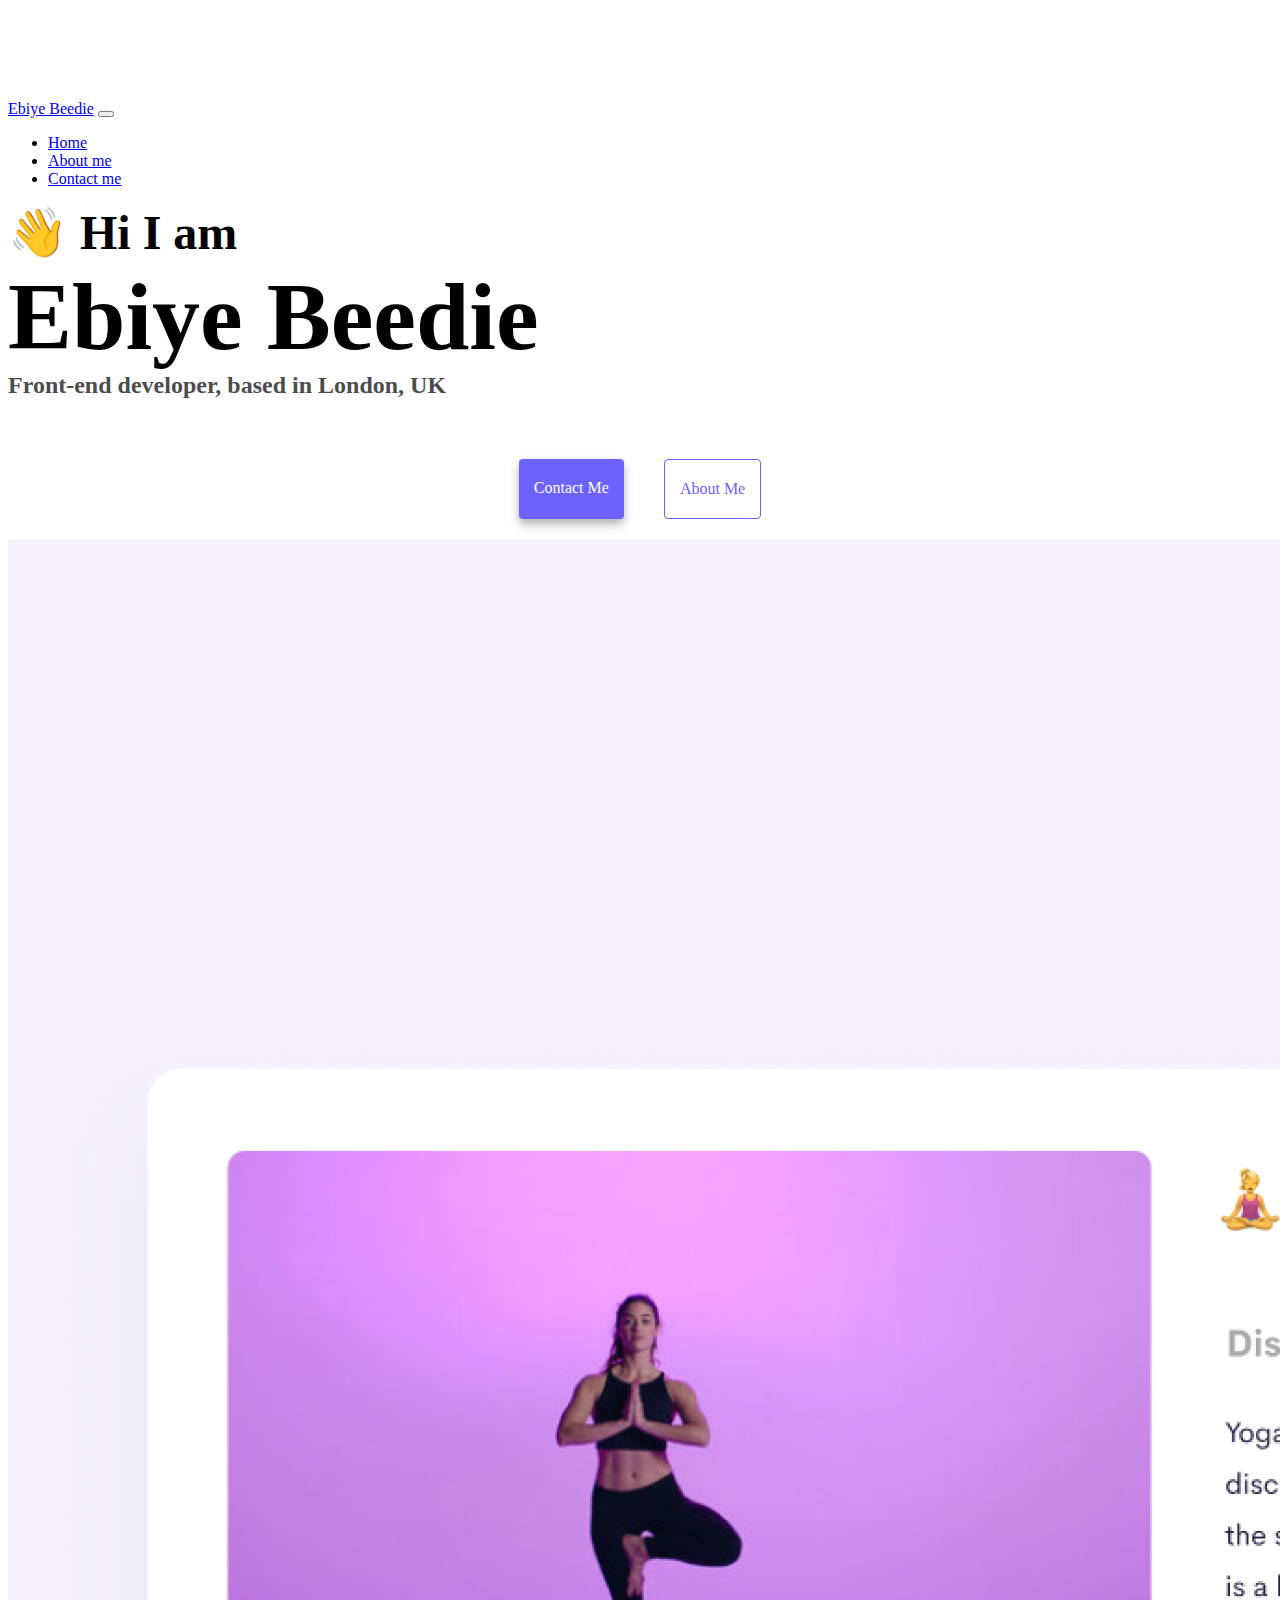
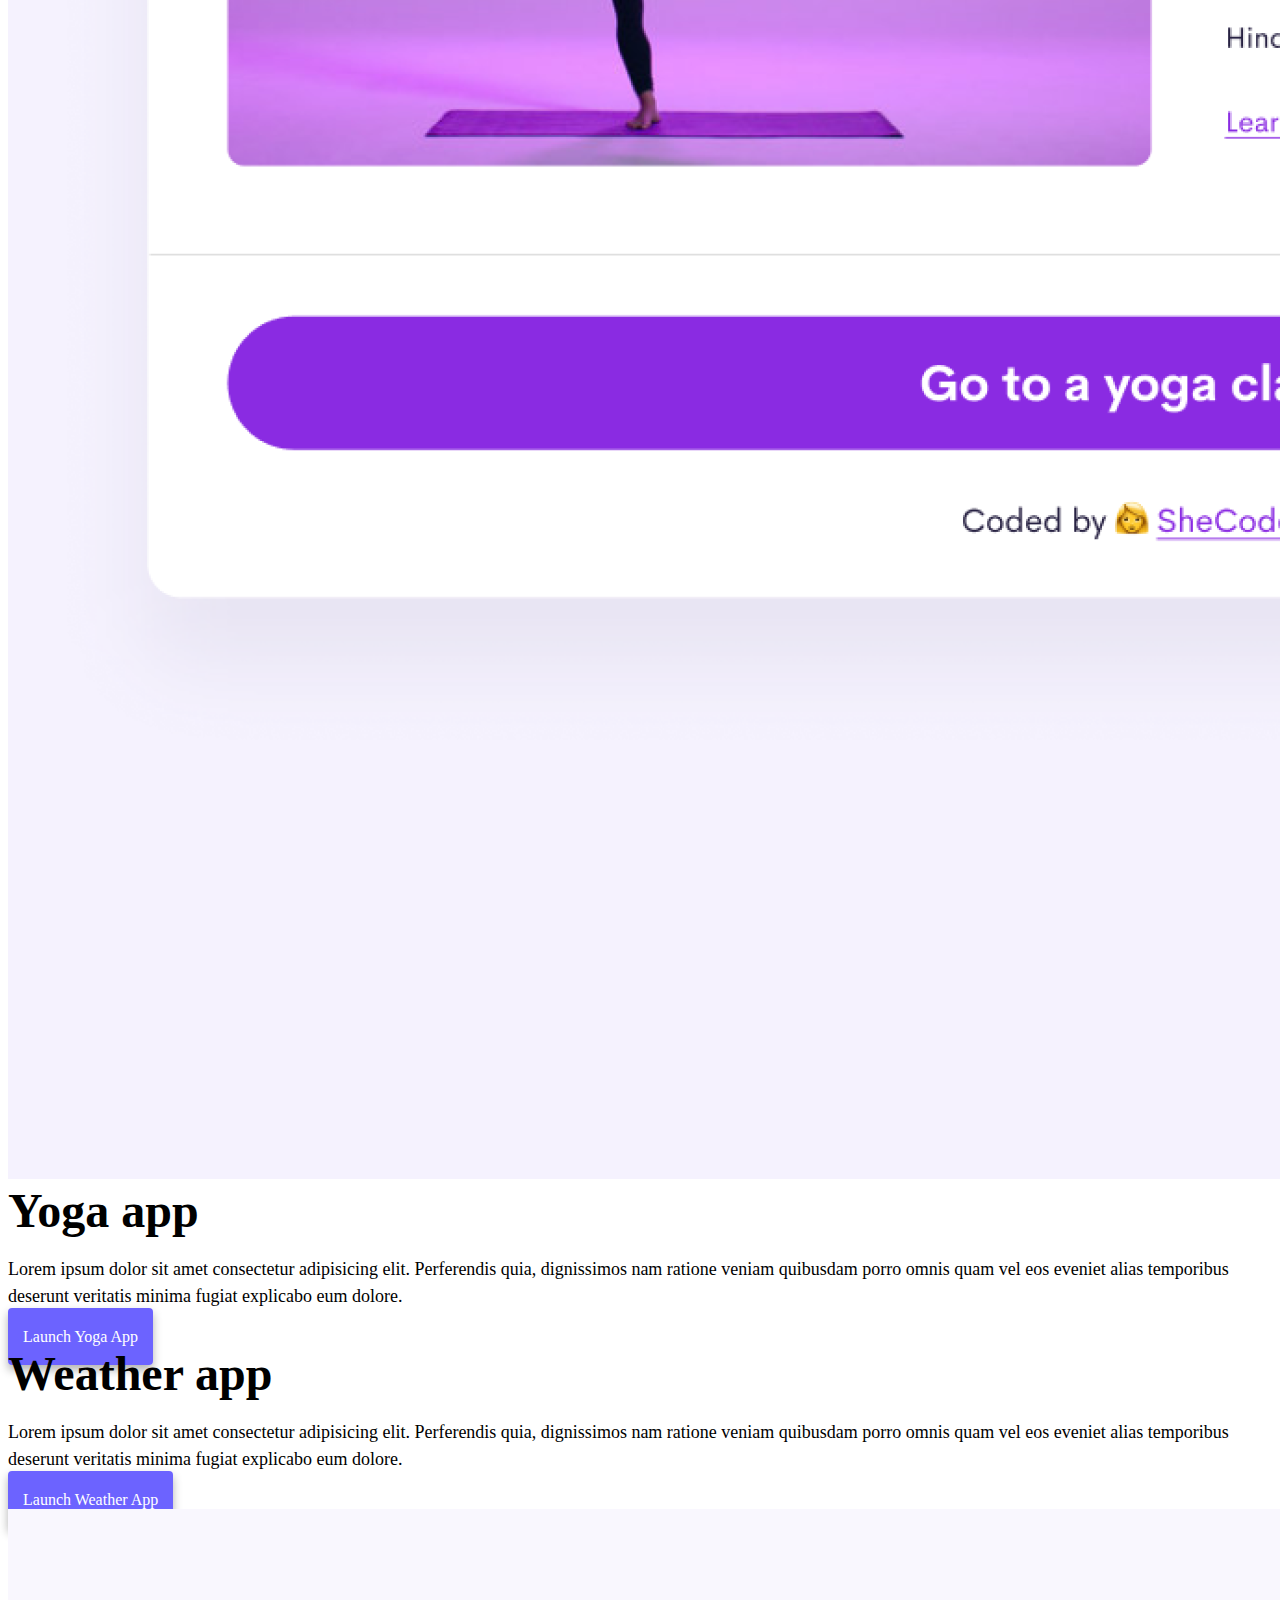
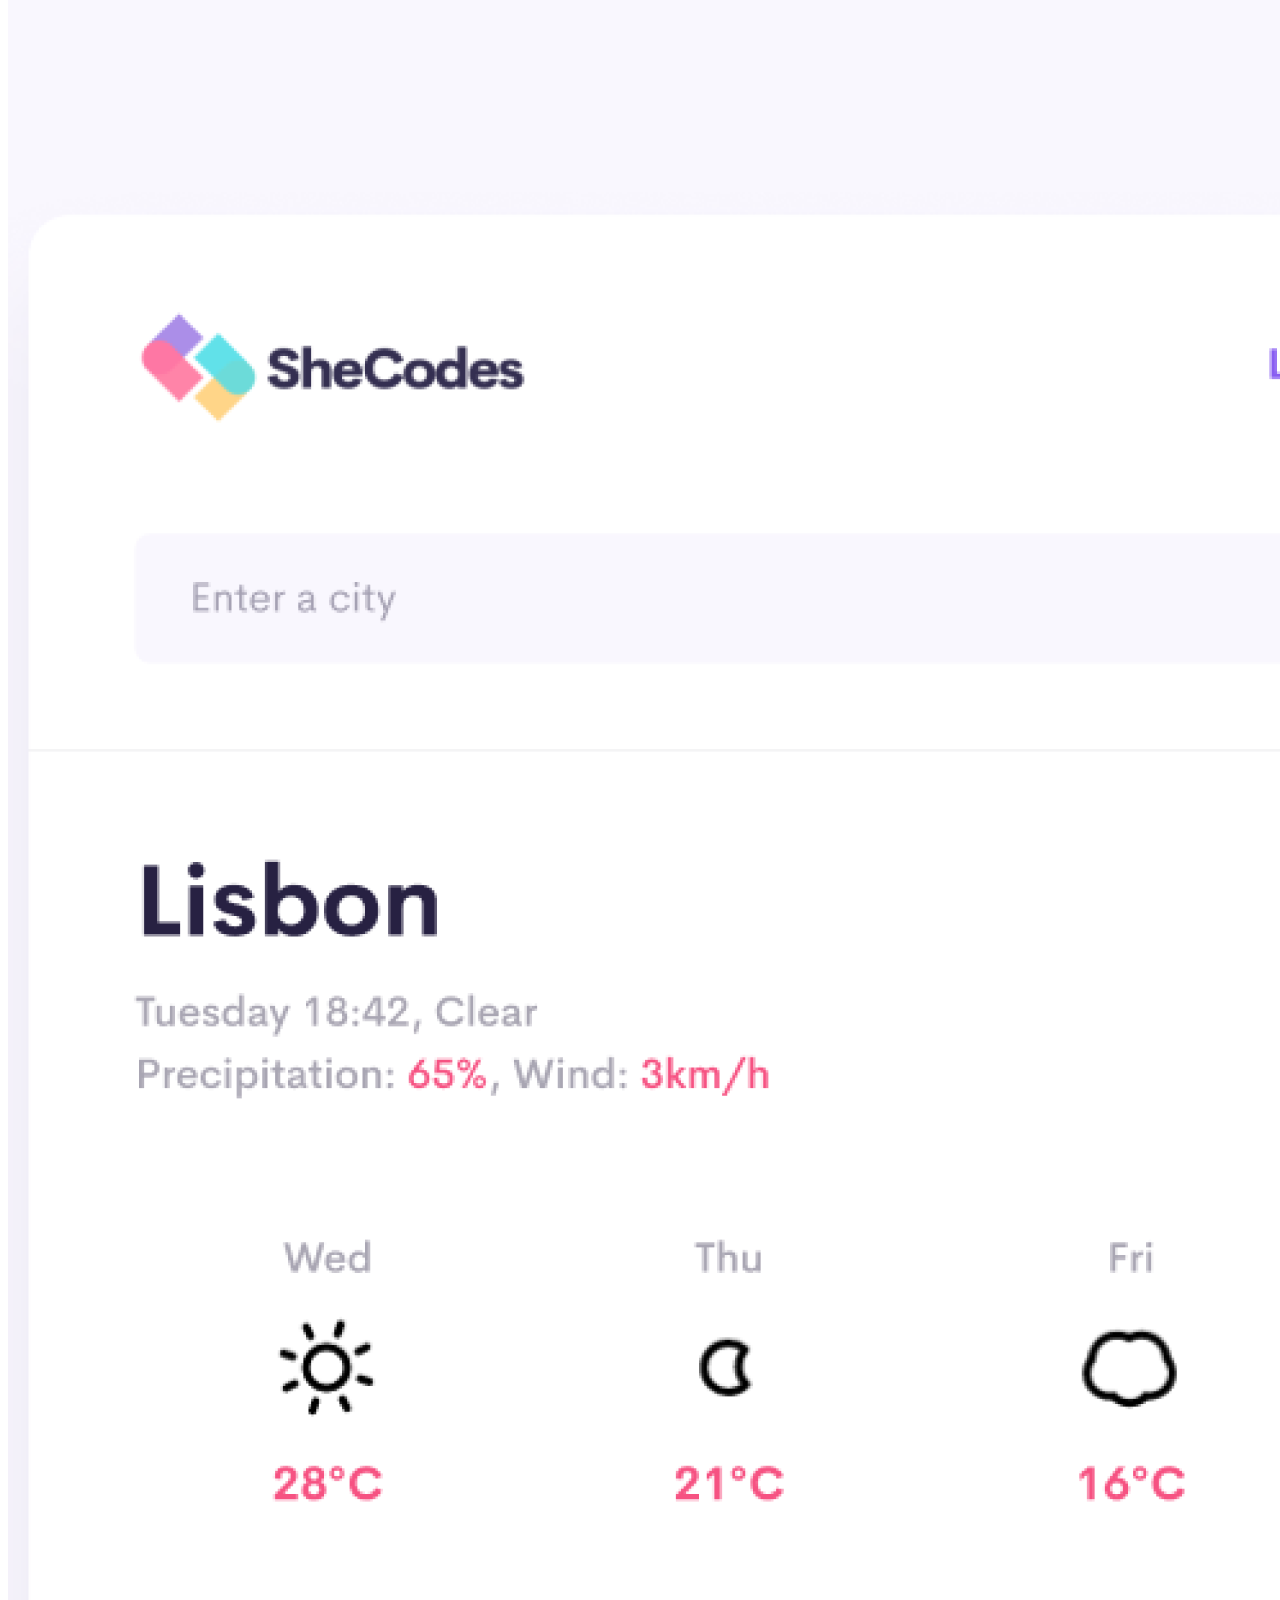
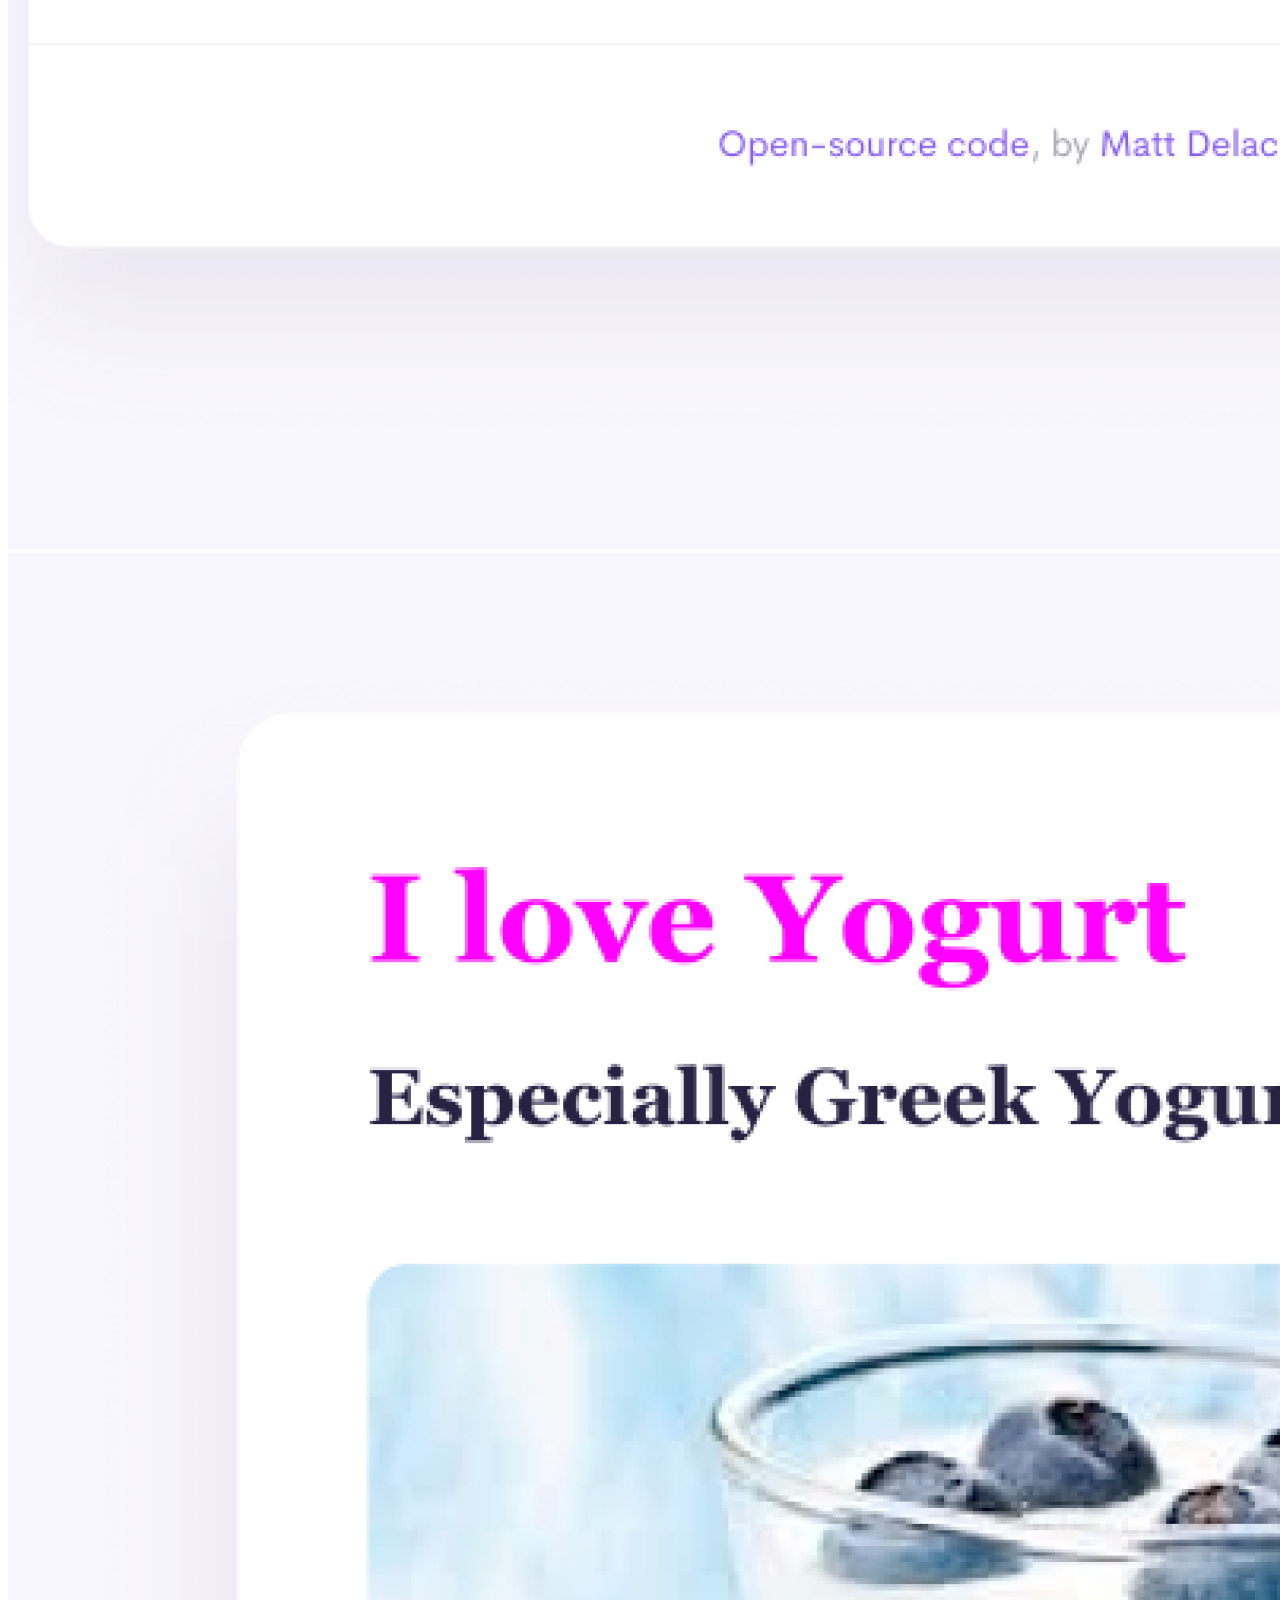
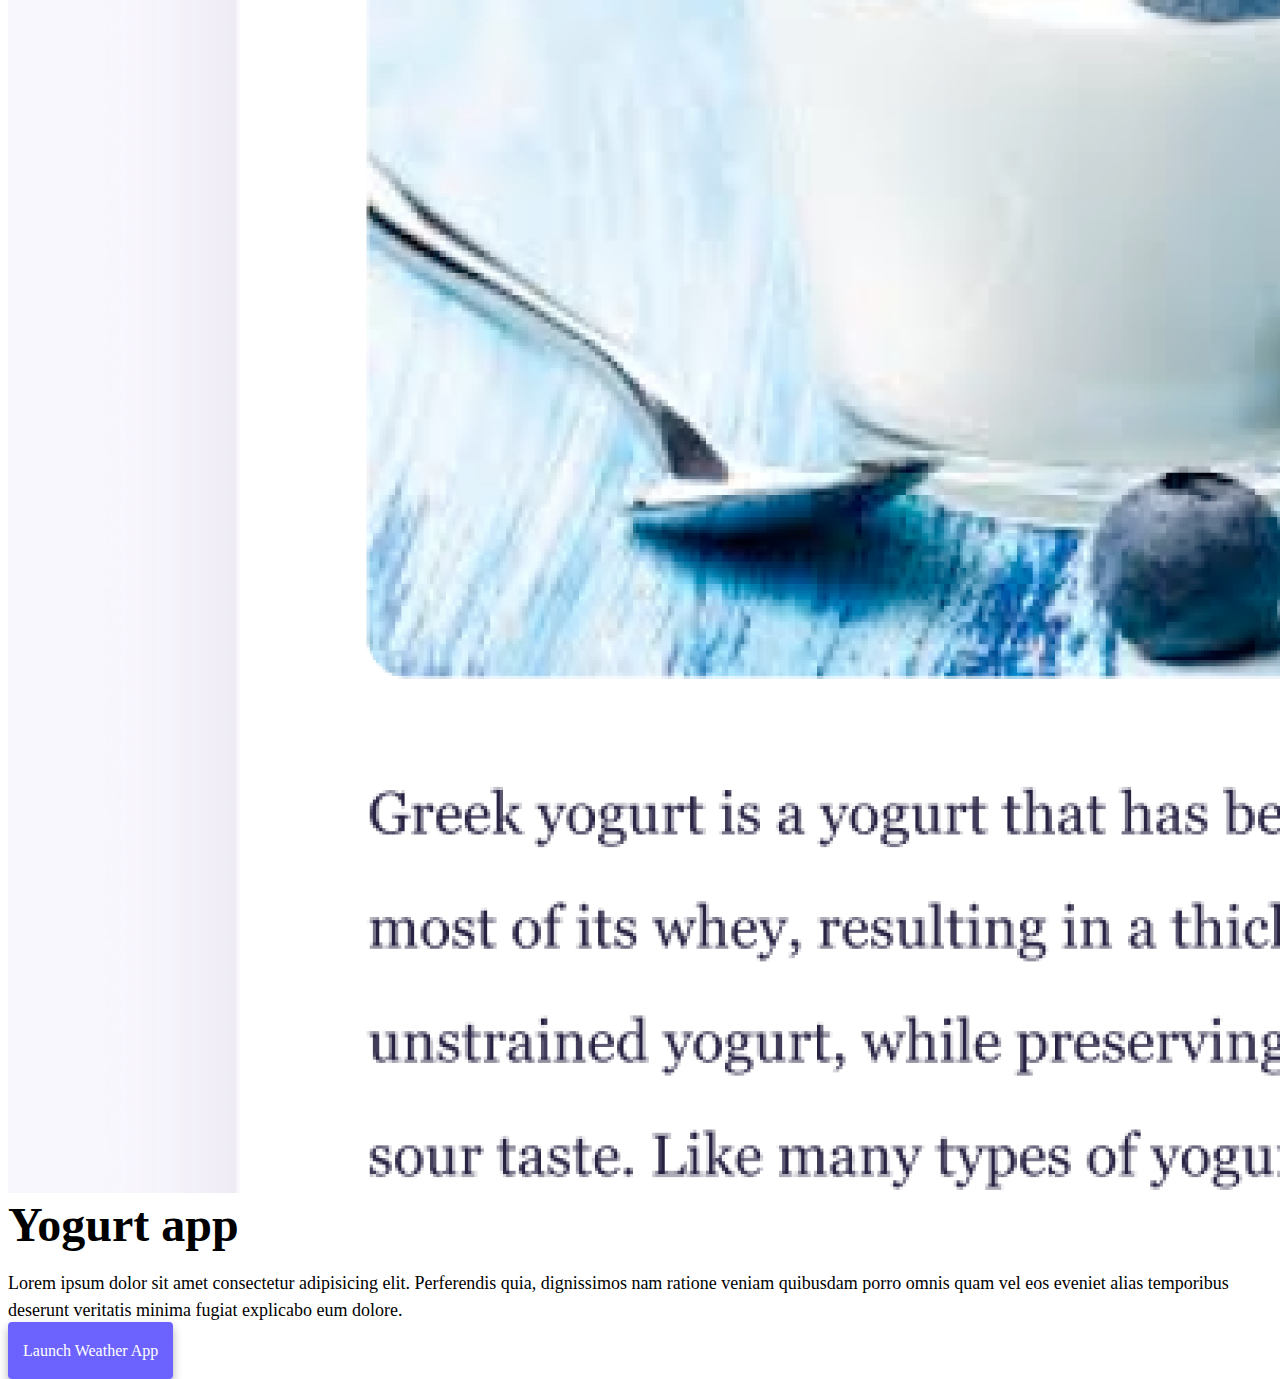
==== index.html @ feeb065b "html and css elements added" ====
<!DOCTYPE html>
<html lang="en">
  <head>
    <meta charset="UTF-8" />
    <meta http-equiv="X-UA-Compatible" content="IE=edge" />
    <meta name="viewport" content="width=device-width, initial-scale=1.0" />
    <title>[YOUR NAME]</title>
    <link
      href="https://cdn.jsdelivr.net/npm/bootstrap@5.0.0-beta2/dist/css/bootstrap.min.css"
      rel="stylesheet"
      integrity="sha384-BmbxuPwQa2lc/FVzBcNJ7UAyJxM6wuqIj61tLrc4wSX0szH/Ev+nYRRuWlolflfl"
      crossorigin="anonymous"
    />
    <script
      src="https://cdn.jsdelivr.net/npm/bootstrap@5.0.0-beta2/dist/js/bootstrap.bundle.min.js"
      integrity="sha384-b5kHyXgcpbZJO/tY9Ul7kGkf1S0CWuKcCD38l8YkeH8z8QjE0GmW1gYU5S9FOnJ0"
      crossorigin="anonymous"
    ></script>
    <link rel="stylesheet" href="style.css" />
  </head>
  <body>
    <nav class="navbar navbar-expand-lg navbar-light bg-light fixed-top">
      <div class="container">
        <a class="navbar-brand" href="index.html">Ebiye Beedie</a>
        <button
          class="navbar-toggler"
          type="button"
          data-bs-toggle="collapse"
          data-bs-target="#navbarNav"
          aria-controls="navbarNav"
          aria-expanded="false"
          aria-label="Toggle navigation"
        >
          <span class="navbar-toggler-icon"></span>
        </button>
        <div class="collapse navbar-collapse" id="navbarNav">
          <ul class="navbar-nav">
            <li class="nav-item">
              <a class="nav-link active" aria-current="page" href="index.html"
                >Home</a
              >
            </li>
            <li class="nav-item">
              <a class="nav-link" href="about.html">About me</a>
            </li>
            <li class="nav-item">
              <a class="nav-link" href="about.html#contact">Contact me</a>
            </li>
          </ul>
        </div>
      </div>
    </nav>
    <h2 class="text-center">👋 Hi I am</h2>
    <h1 class="text-center">Ebiye Beedie</h1>
    <h3 class="text-center">Front-end developer, based in London, UK</h3>
    <div class="navigation-links mb-5">
      <a href="about.html#contact" class="primary-link">Contact me</a>
      <a href="about.html" class="secondary-link">About me</a>
    </div>
    <div class="container">
      <div class="row">
        <div class="col-6">
          <img src="images/yoga.png" class="img-fluid rounded" />
        </div>
        <div class="col-6">
          <h2 class="mb-3">Yoga app</h2>
          <p>
            Lorem ipsum dolor sit amet consectetur adipisicing elit. Perferendis
            quia, dignissimos nam ratione veniam quibusdam porro omnis quam vel
            eos eveniet alias temporibus deserunt veritatis minima fugiat
            explicabo eum dolore.
          </p>
          <div class="mt-5">
            <a href="#" class="primary-link">Launch Yoga App</a>
          </div>
        </div>
      </div>
      <div class="row mt-5">
        <div class="col-6">
          <h2 class="mb-3">Weather app</h2>
          <p>
            Lorem ipsum dolor sit amet consectetur adipisicing elit. Perferendis
            quia, dignissimos nam ratione veniam quibusdam porro omnis quam vel
            eos eveniet alias temporibus deserunt veritatis minima fugiat
            explicabo eum dolore.
          </p>
          <div class="mt-5">
            <a href="#" class="primary-link">Launch Weather App</a>
          </div>
        </div>
        <div class="col-6">
          <img src="images/weather.png" class="img-fluid rounded" />
        </div>
      </div>
      <div class="row mt-5">
        <div class="col-6">
          <img src="images/yogurt.png" class="img-fluid rounded" />
        </div>
        <div class="col-6">
          <h2 class="mb-3">Yogurt app</h2>
          <p>
            Lorem ipsum dolor sit amet consectetur adipisicing elit. Perferendis
            quia, dignissimos nam ratione veniam quibusdam porro omnis quam vel
            eos eveniet alias temporibus deserunt veritatis minima fugiat
            explicabo eum dolore.
          </p>
          <div class="mt-5">
            <a href="#" class="primary-link">Launch Weather App</a>
          </div>
        </div>
      </div>
    </div>
  </body>
</html>
---- style.css ----
:root {
  --primary-color: #6c63ff;
  --secondary-color: #f5f2fe;
  --box-shadow: 0 5px 10px rgba(0, 0, 0, 0.3);
}

body {
  margin-top: 100px;
}

h1,
h2,
h3 {
  margin: 0;
}

h1 {
  font-size: 96px;
}

h2 {
  font-size: 48px;
}

h3 {
  font-size: 24px;
  opacity: 0.7;
}

p {
  font-size: 18px;
  line-height: 1.5;
}

.navigation-links {
  display: flex;
  margin-top: 40px;
  justify-content: center;
}

.navigation-links a {
  margin: 20px;
}

.primary-link {
  border-radius: 4px;
  padding: 20px 15px;
  text-decoration: none;
  text-transform: capitalize;
  background: var(--primary-color);
  box-shadow: var(--box-shadow);
  color: white;
}

.secondary-link {
  border-radius: 4px;
  padding: 20px 15px;
  text-decoration: none;
  text-transform: capitalize;
  color: var(--primary-color);
  border: 1px solid var(--primary-color);
}

.homepage-link {
  color: var(--primary-color);
  text-align: center;
  display: block;
}

.about-paragraphs {
  margin: 30px 0;
}

.about-paragraphs p {
  margin: 10px;
}

.email-link {
  display: flex;
  justify-content: center;
  color: var(--primary-color);
  font-size: 28px;
  text-decoration: none;
}

.email-link:hover {
  text-decoration: underline;
}
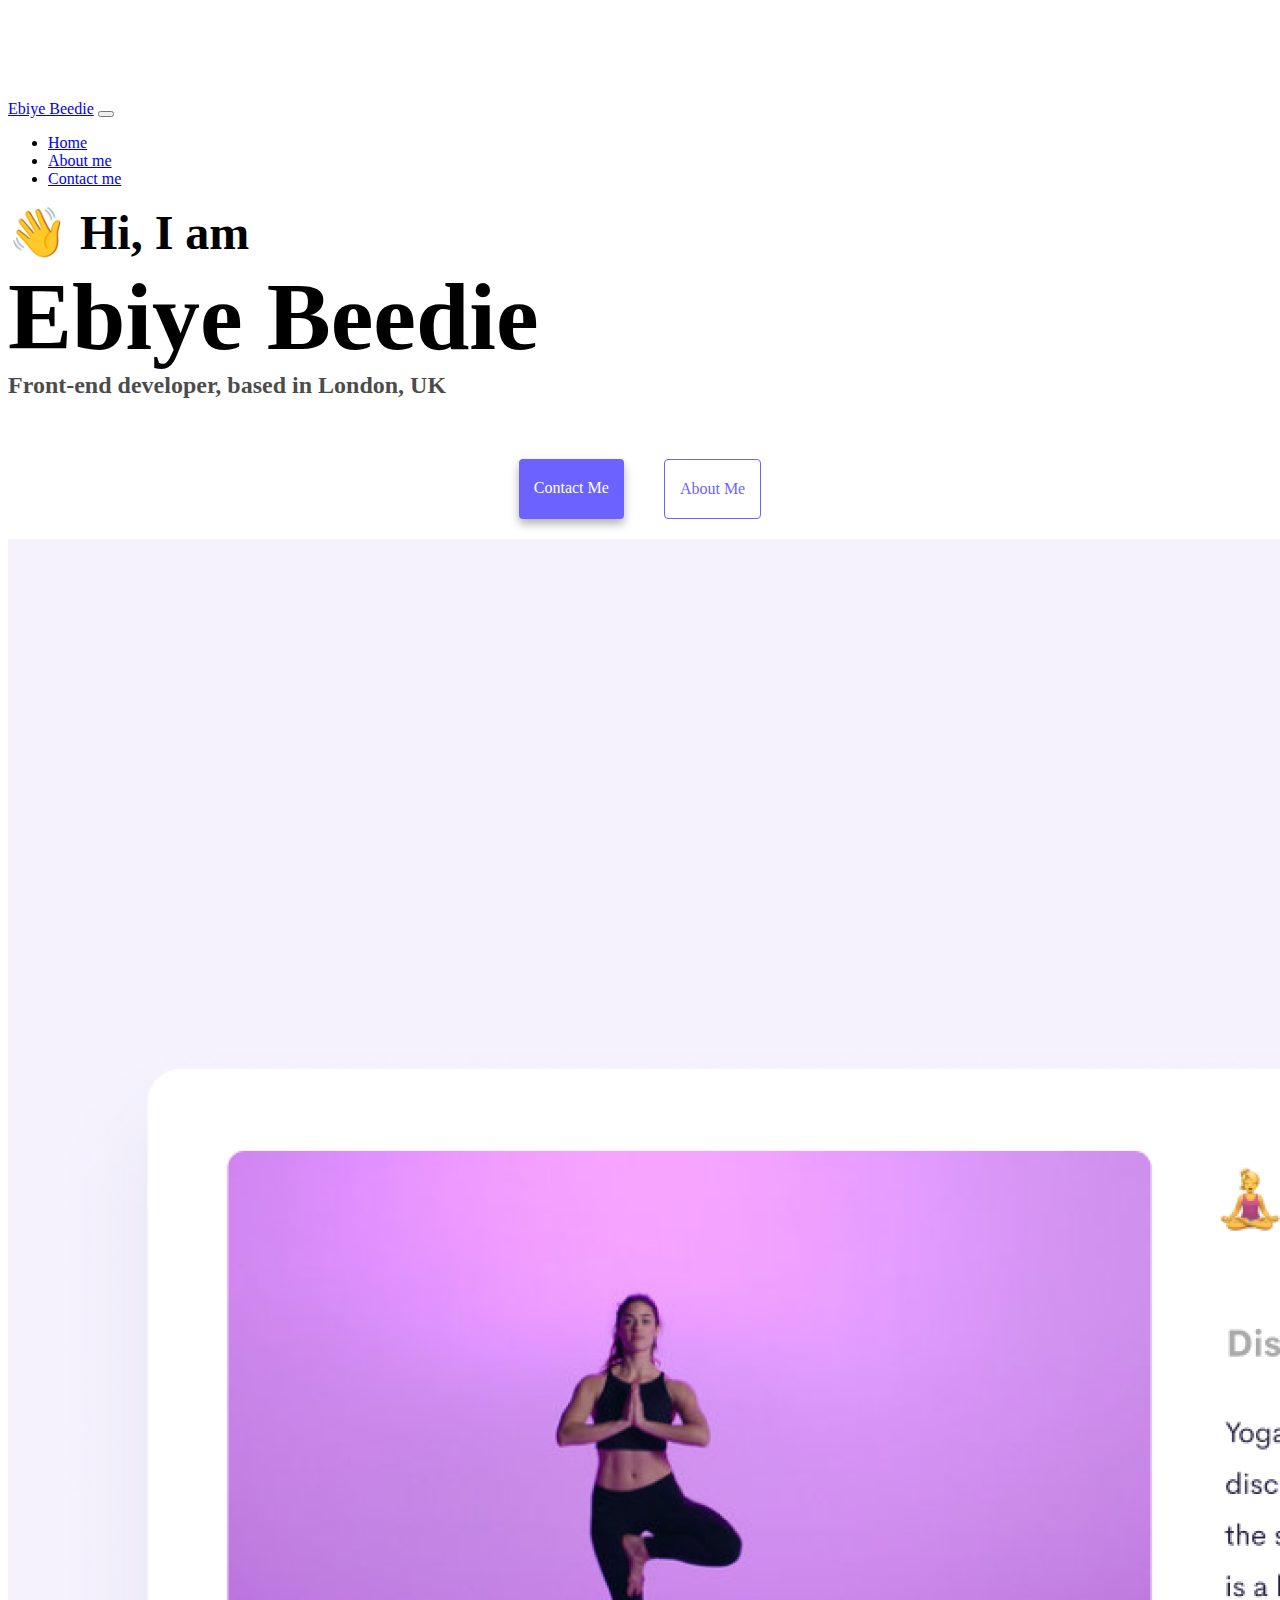
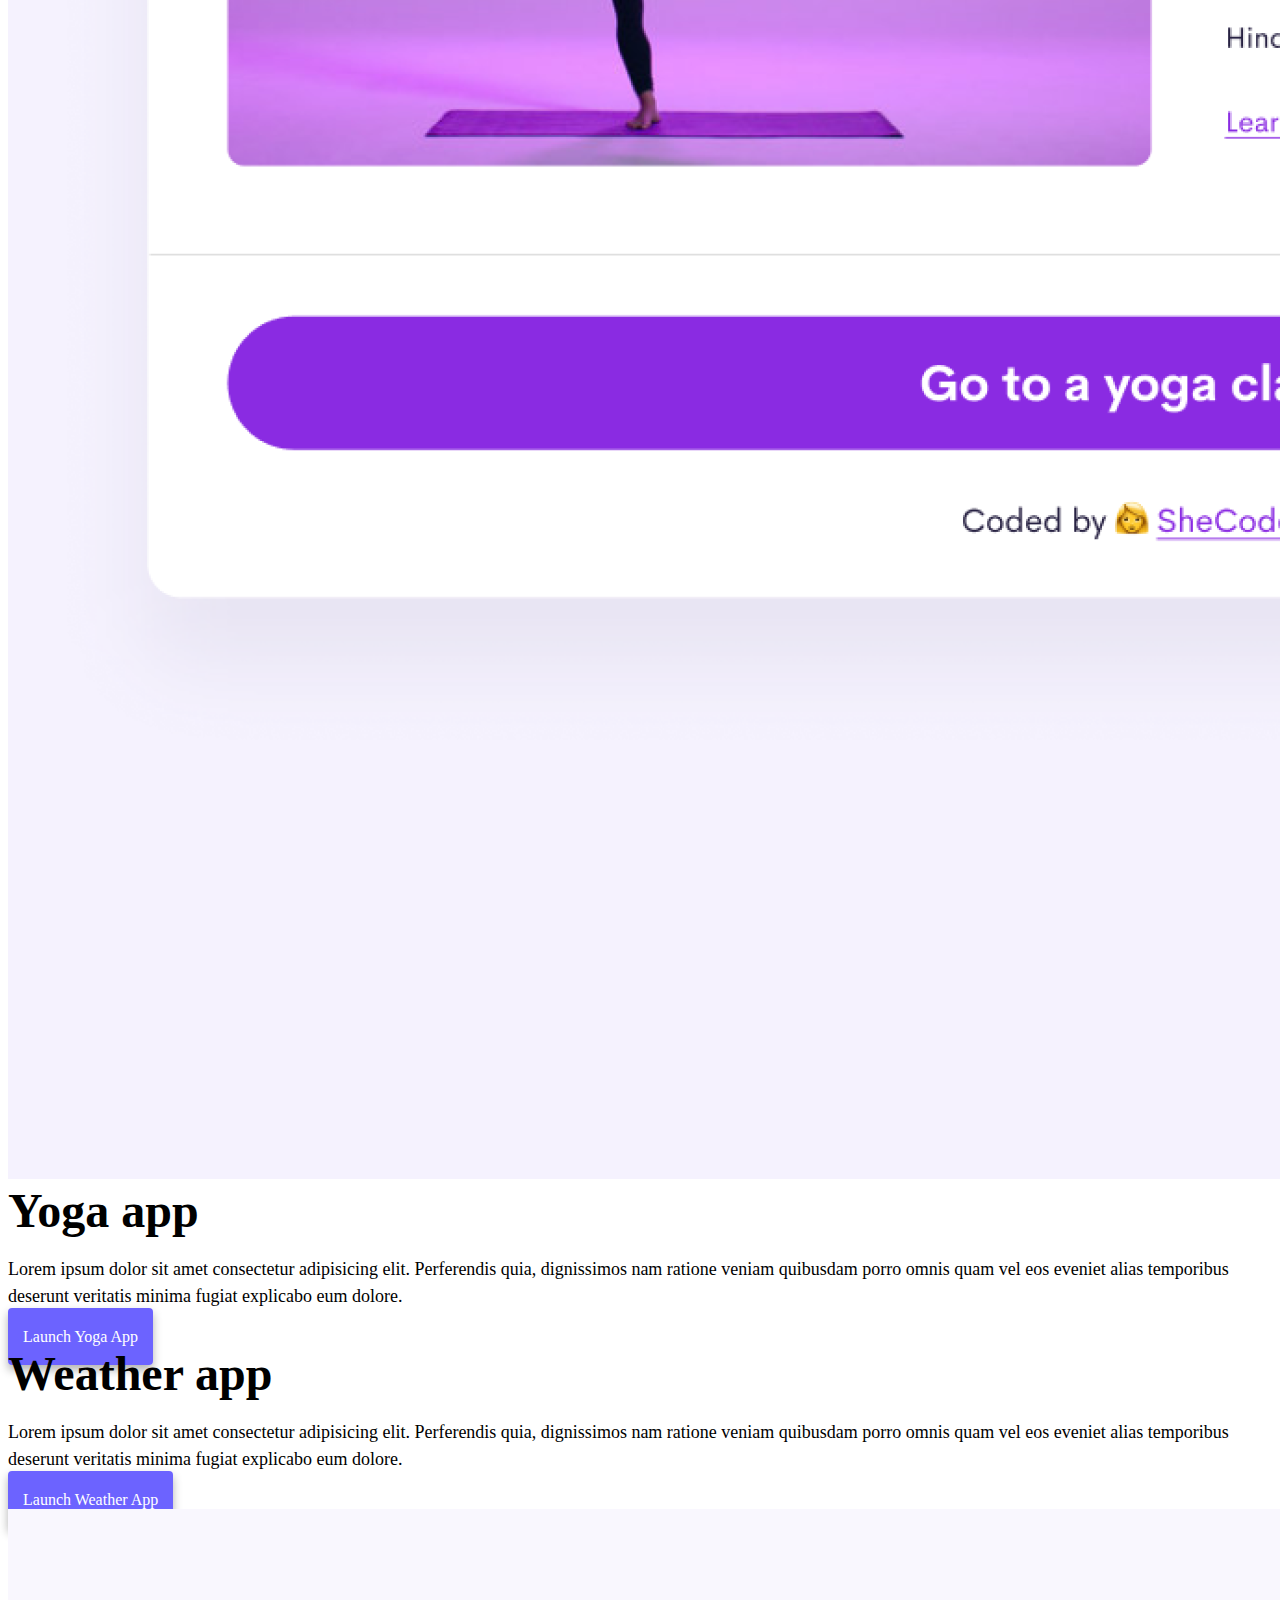
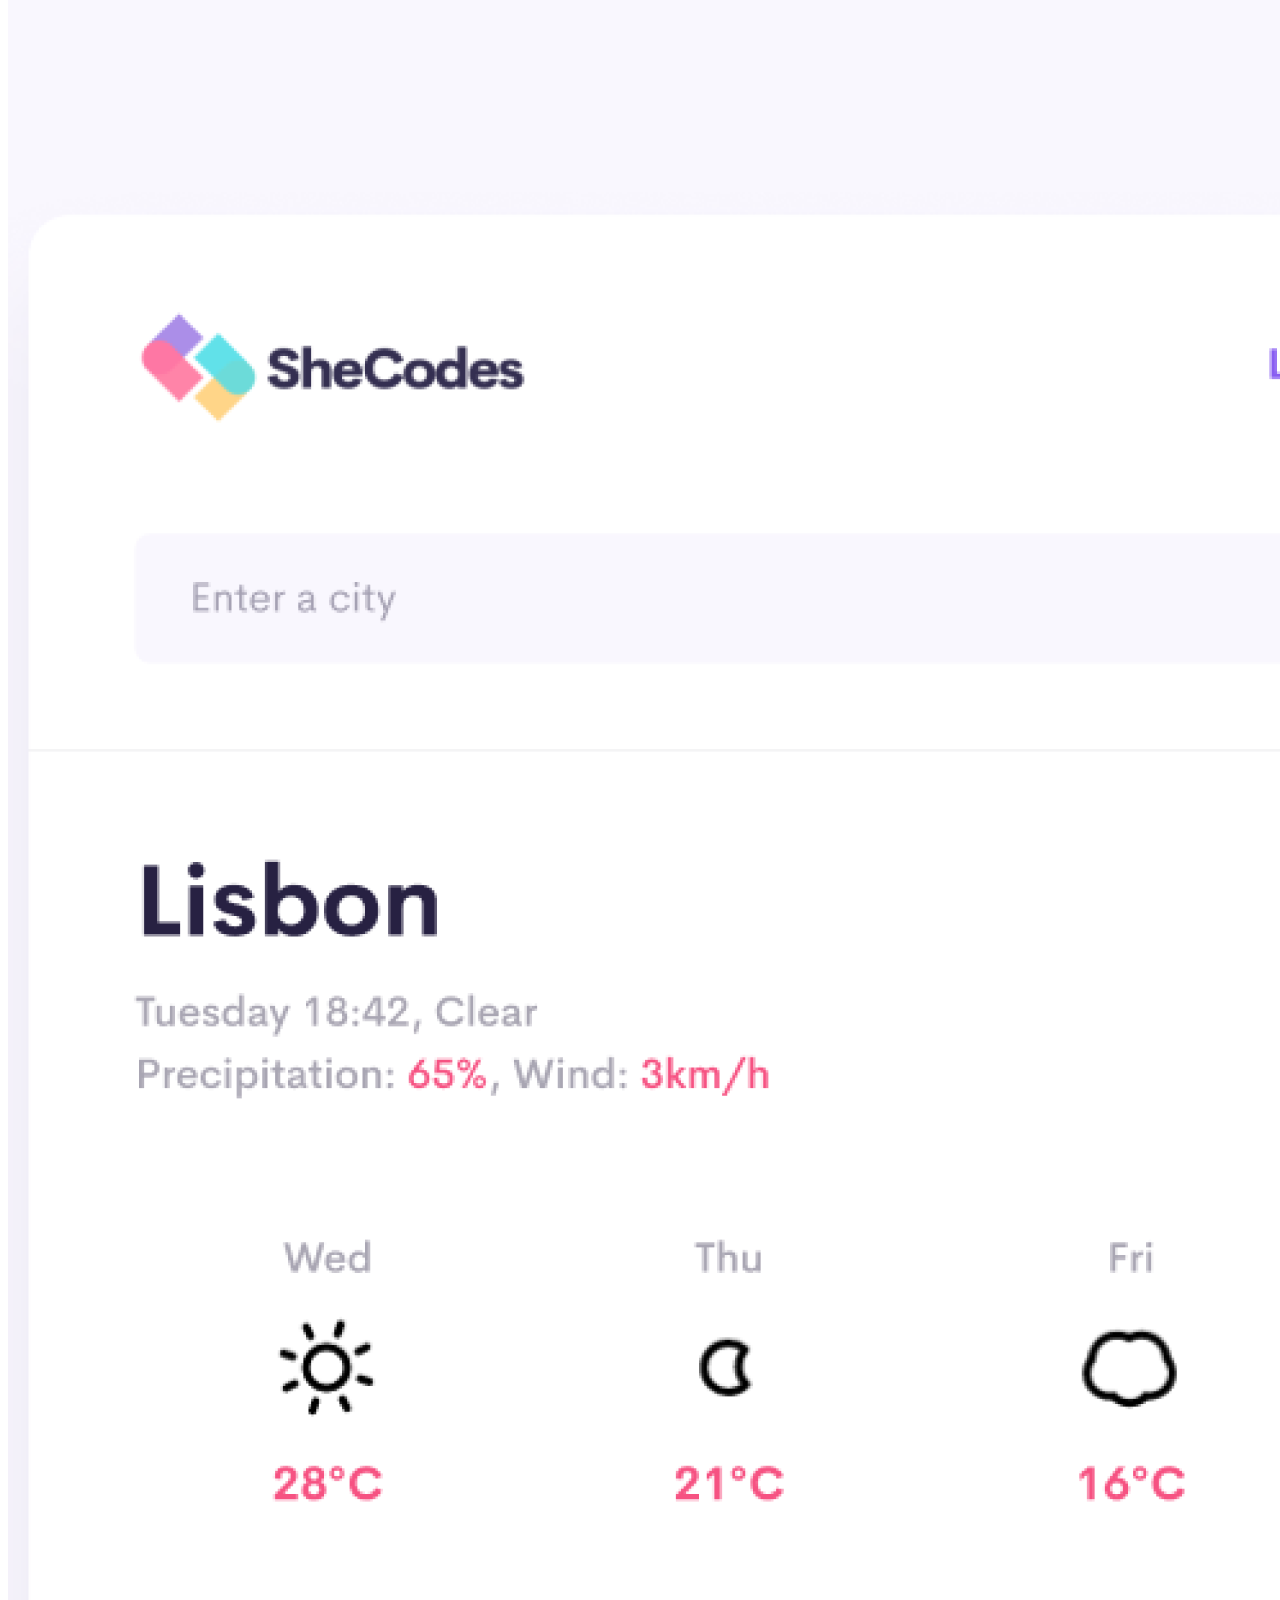
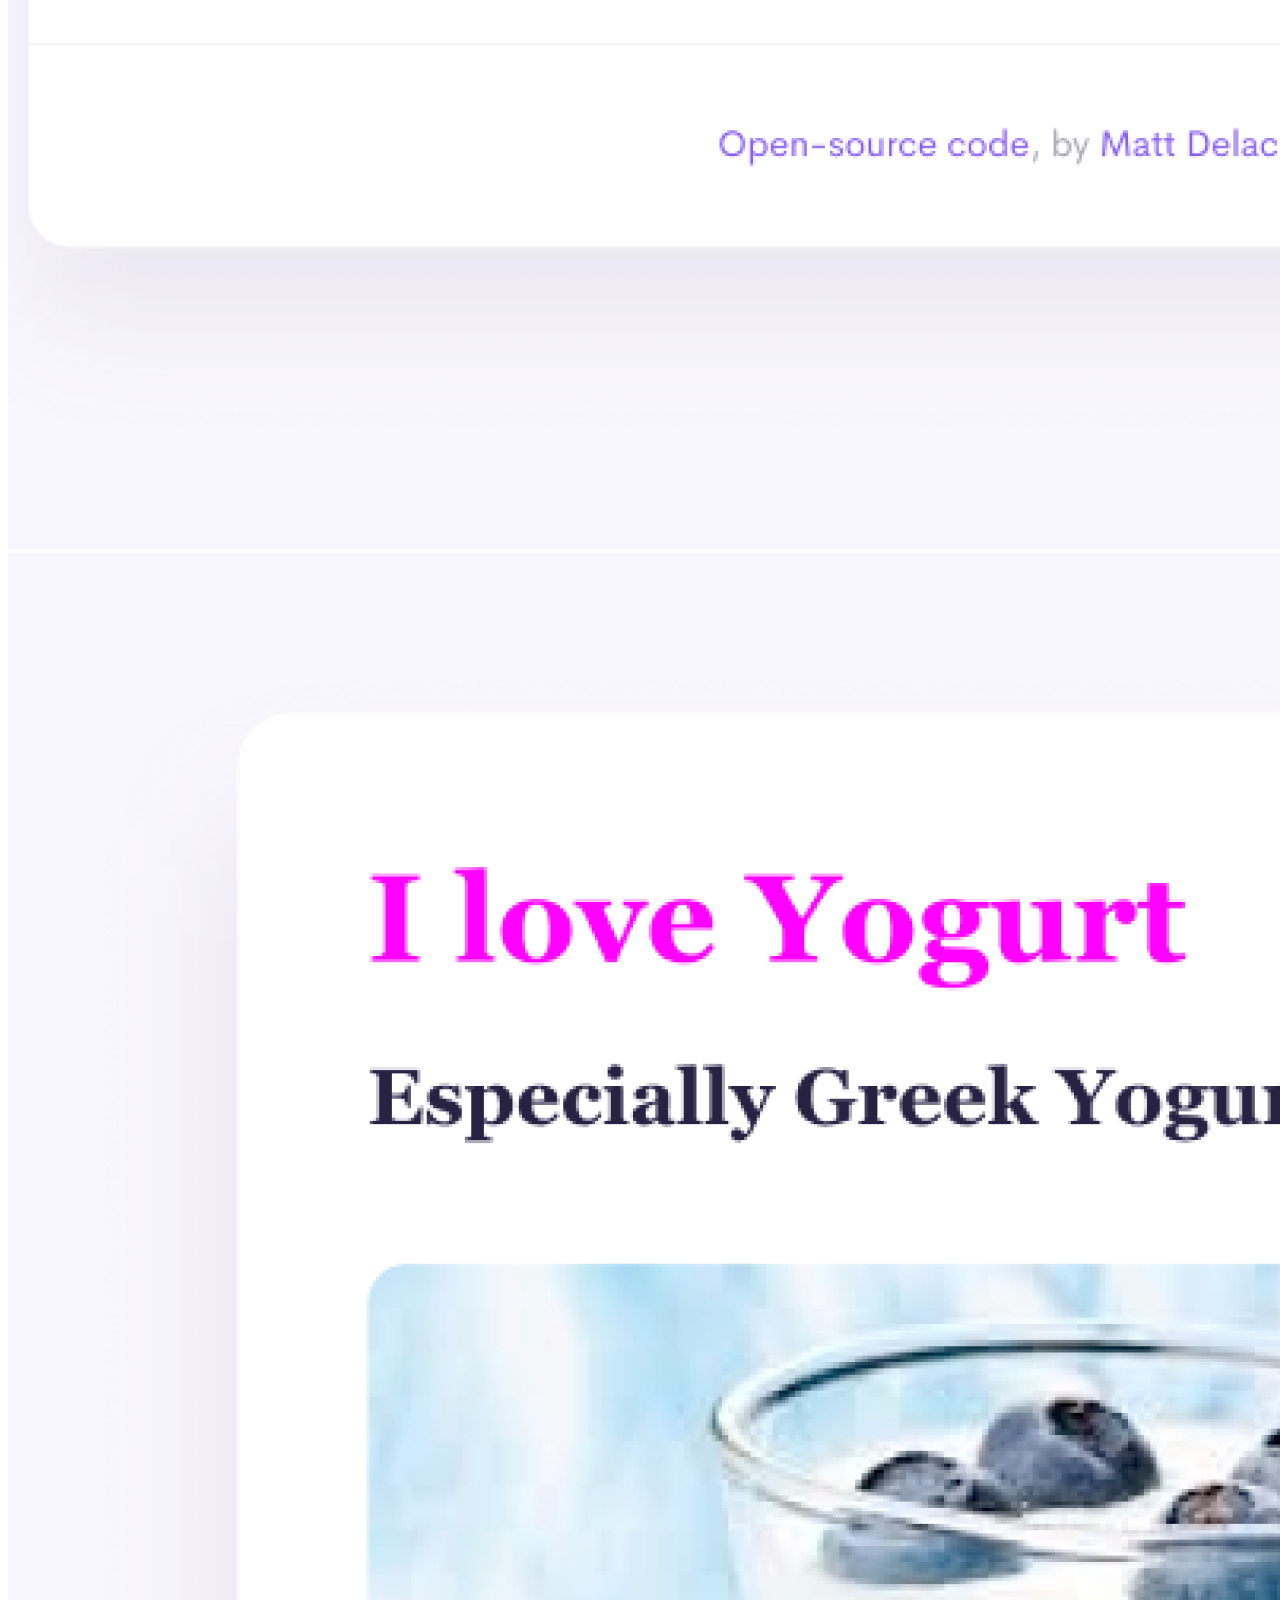
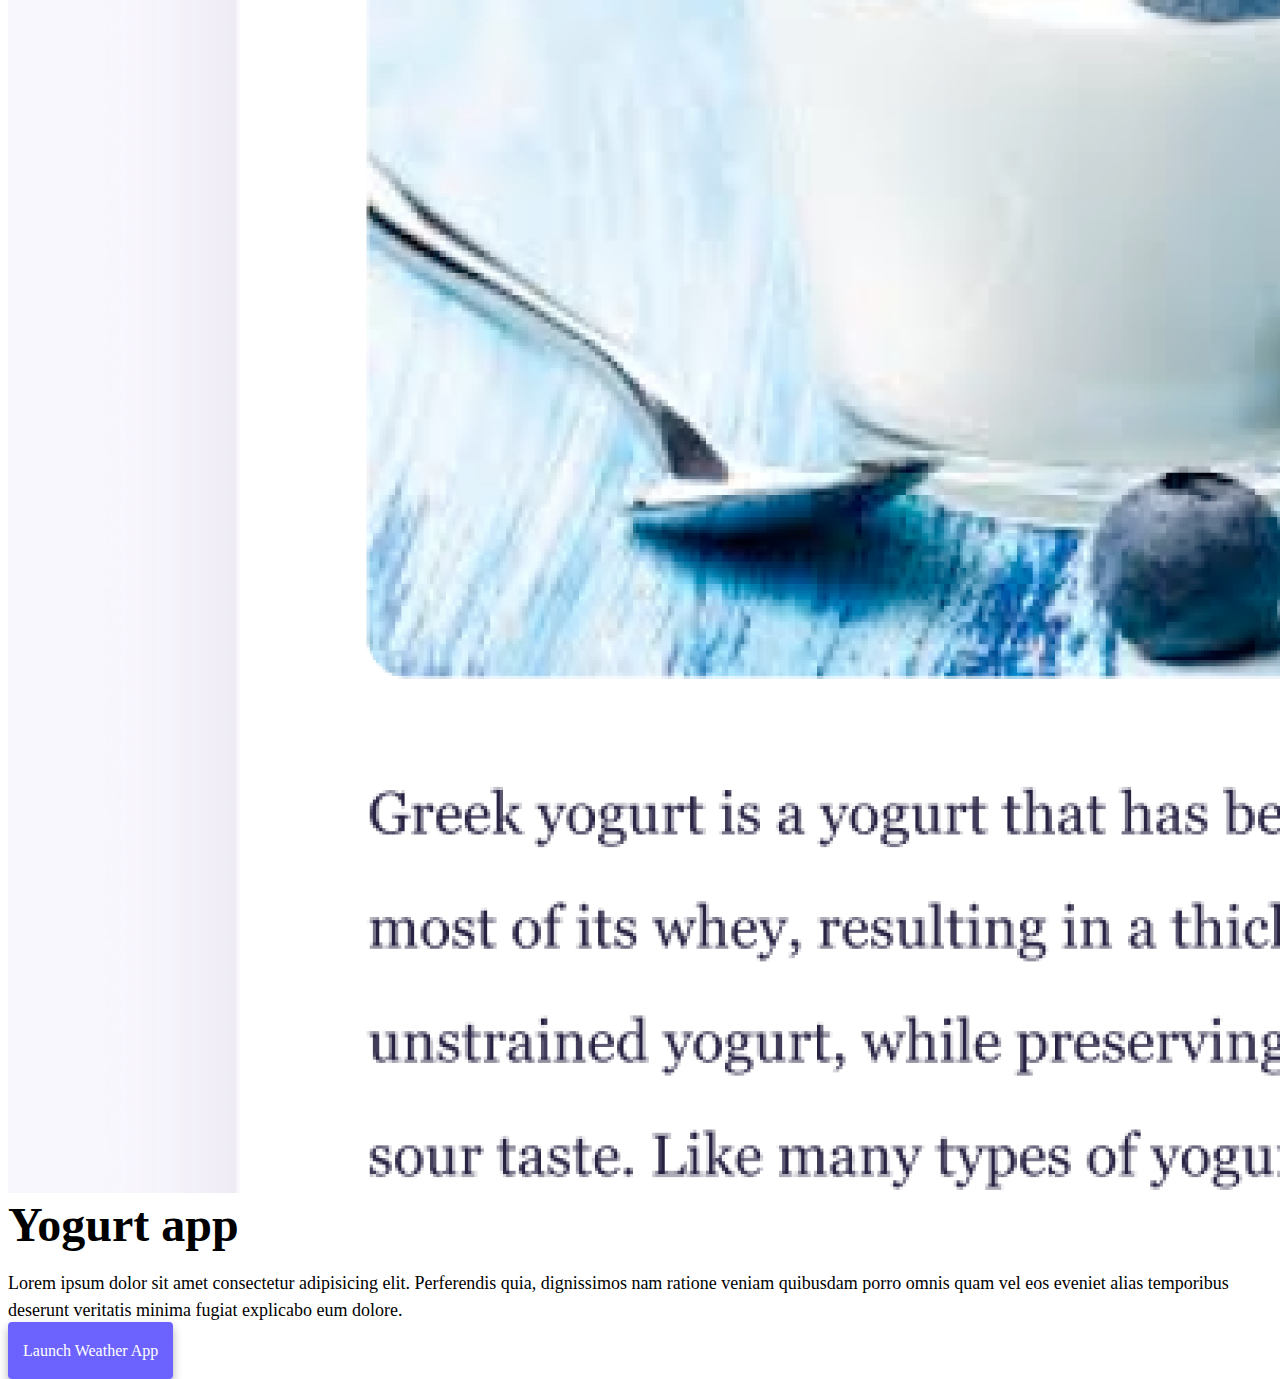
==== commit d427df67: "implement SEO features" ====
--- a/index.html
+++ b/index.html
@@ -4,7 +4,7 @@
     <meta charset="UTF-8" />
     <meta http-equiv="X-UA-Compatible" content="IE=edge" />
     <meta name="viewport" content="width=device-width, initial-scale=1.0" />
-    <title>[YOUR NAME]</title>
+    <title>Ebiye Beedie</title>
     <link
       href="https://cdn.jsdelivr.net/npm/bootstrap@5.0.0-beta2/dist/css/bootstrap.min.css"
       rel="stylesheet"
@@ -36,26 +36,26 @@
         <div class="collapse navbar-collapse" id="navbarNav">
           <ul class="navbar-nav">
             <li class="nav-item">
-              <a class="nav-link active" aria-current="page" href="index.html"
+              <a class="nav-link active" title="Open Homepage" aria-current="page" href="index.html"
                 >Home</a
               >
             </li>
             <li class="nav-item">
-              <a class="nav-link" href="about.html">About me</a>
+              <a class="nav-link" href="about.html" title="Open About Me page">About me</a>
             </li>
             <li class="nav-item">
-              <a class="nav-link" href="about.html#contact">Contact me</a>
+              <a class="nav-link" href="about.html#contact" title="Open Contact Me page">Contact me</a>
             </li>
           </ul>
         </div>
       </div>
     </nav>
-    <h2 class="text-center">👋 Hi I am</h2>
+    <h2 class="text-center">👋 Hi, I am</h2>
     <h1 class="text-center">Ebiye Beedie</h1>
     <h3 class="text-center">Front-end developer, based in London, UK</h3>
     <div class="navigation-links mb-5">
-      <a href="about.html#contact" class="primary-link">Contact me</a>
-      <a href="about.html" class="secondary-link">About me</a>
+      <a href="about.html#contact" class="primary-link" title="Open Contact Me page">Contact me</a>
+      <a href="about.html" class="secondary-link" title="Open About Me page">About me</a>
     </div>
     <div class="container">
       <div class="row">
@@ -71,7 +71,7 @@
             explicabo eum dolore.
           </p>
           <div class="mt-5">
-            <a href="#" class="primary-link">Launch Yoga App</a>
+            <a href="#" class="primary-link" title="Launch Yoga App">Launch Yoga App</a>
           </div>
         </div>
       </div>
@@ -85,7 +85,7 @@
             explicabo eum dolore.
           </p>
           <div class="mt-5">
-            <a href="#" class="primary-link">Launch Weather App</a>
+            <a href="#" class="primary-link" title="Launch Weather app">Launch Weather App</a>
           </div>
         </div>
         <div class="col-6">
@@ -105,7 +105,7 @@
             explicabo eum dolore.
           </p>
           <div class="mt-5">
-            <a href="#" class="primary-link">Launch Weather App</a>
+            <a href="#" class="primary-link" title="Launch Weather App">Launch Weather App</a>
           </div>
         </div>
       </div>
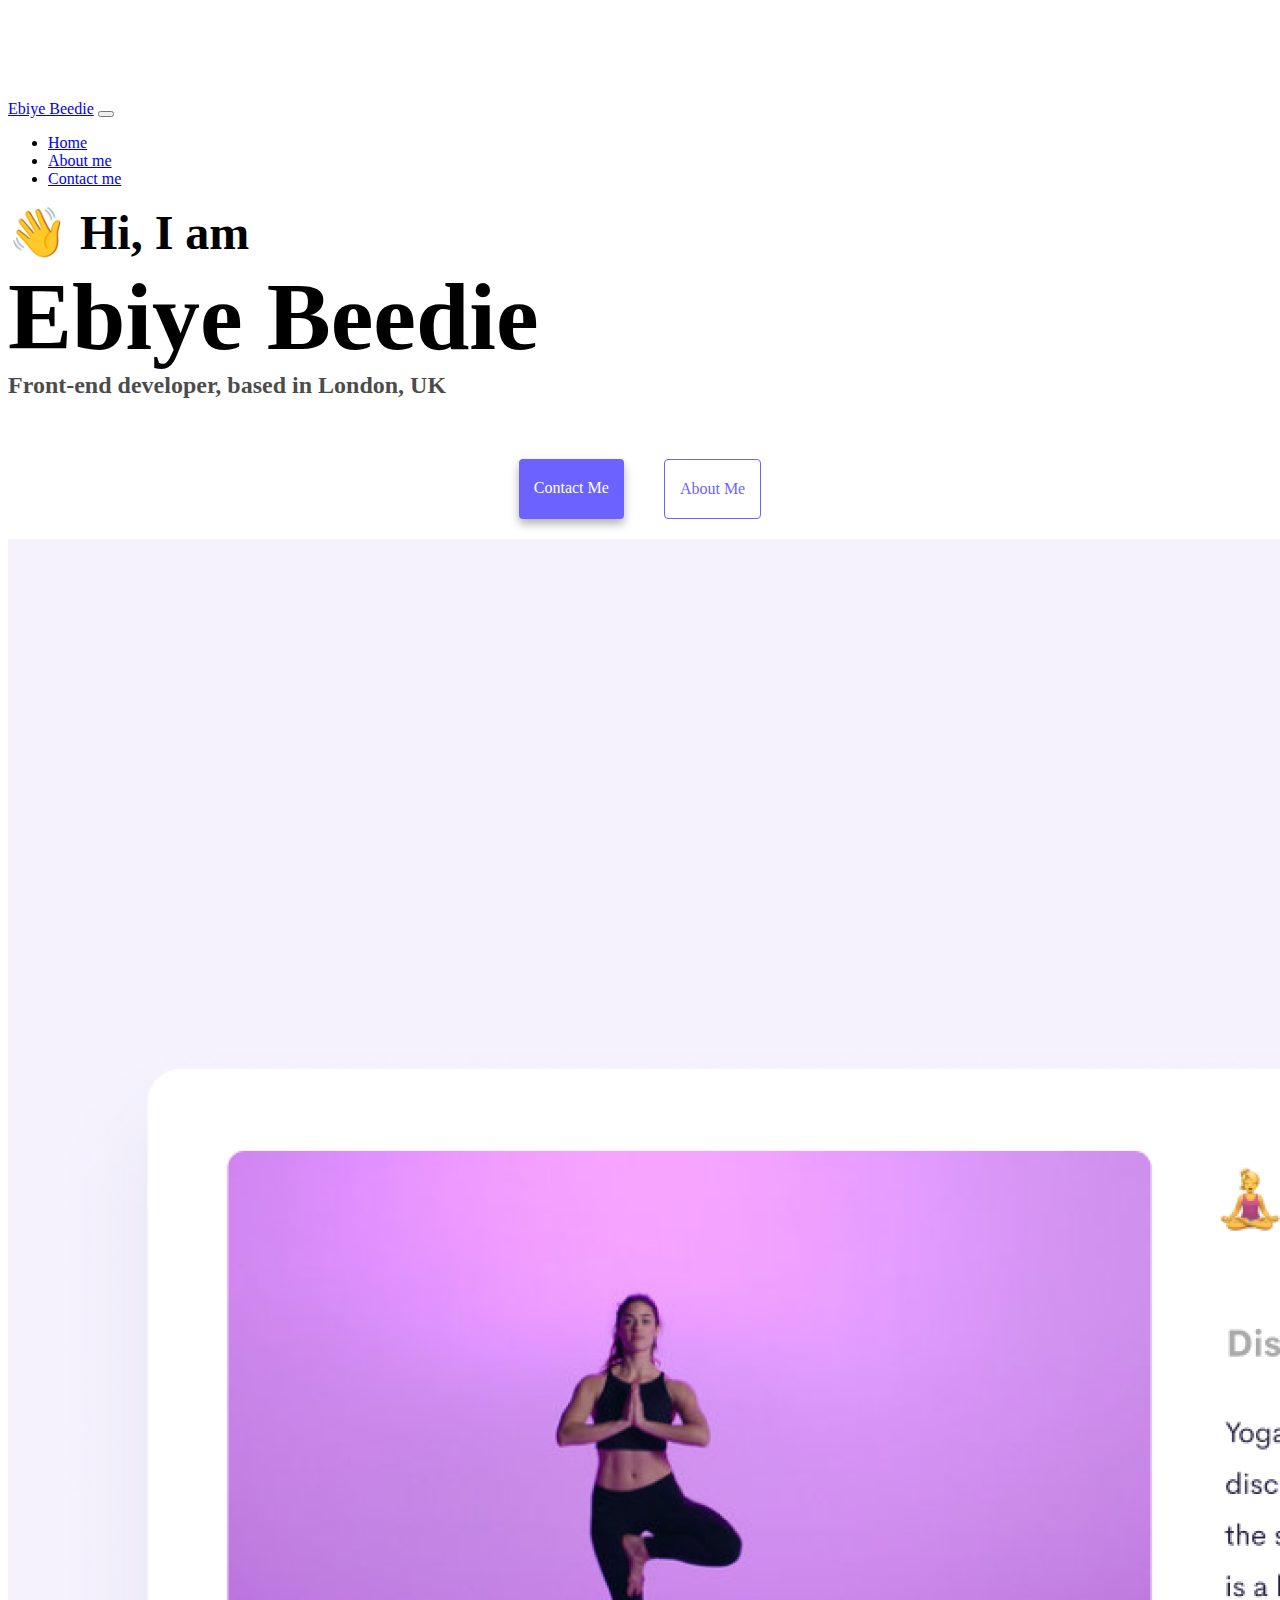
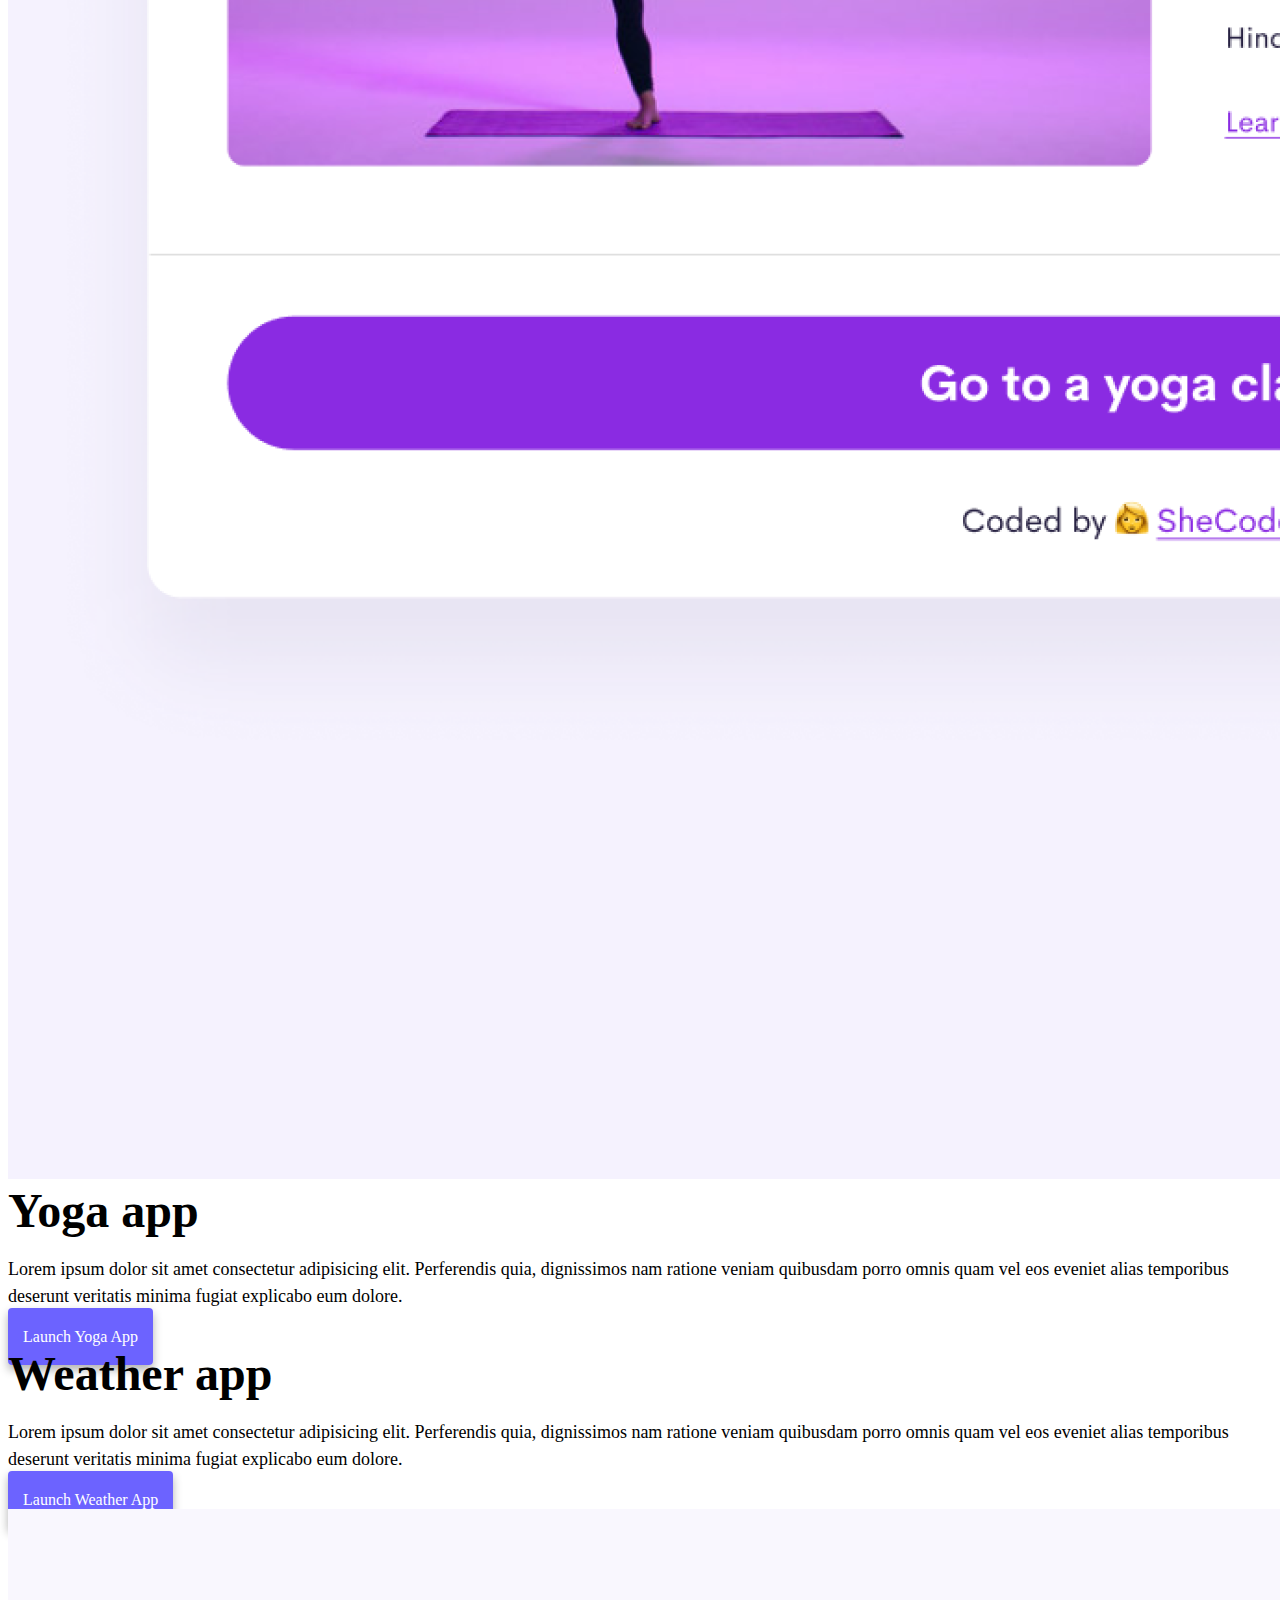
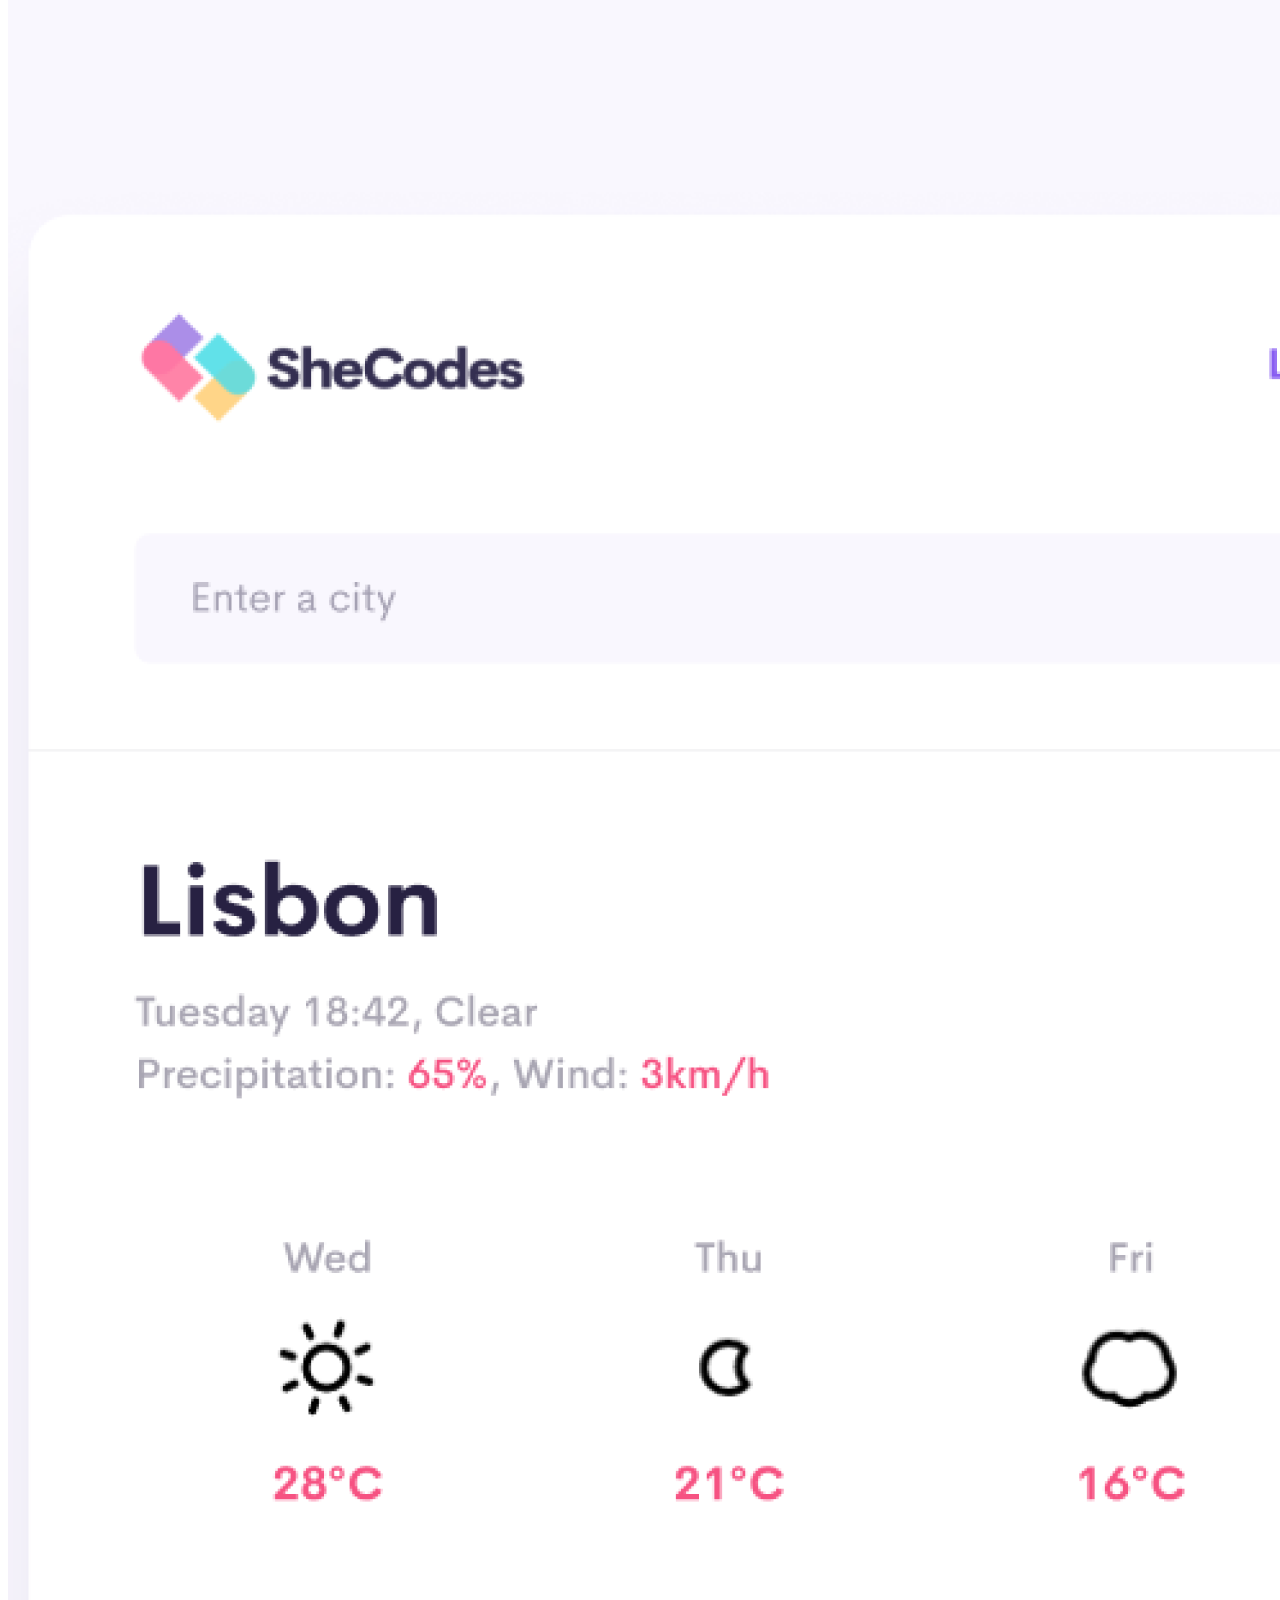
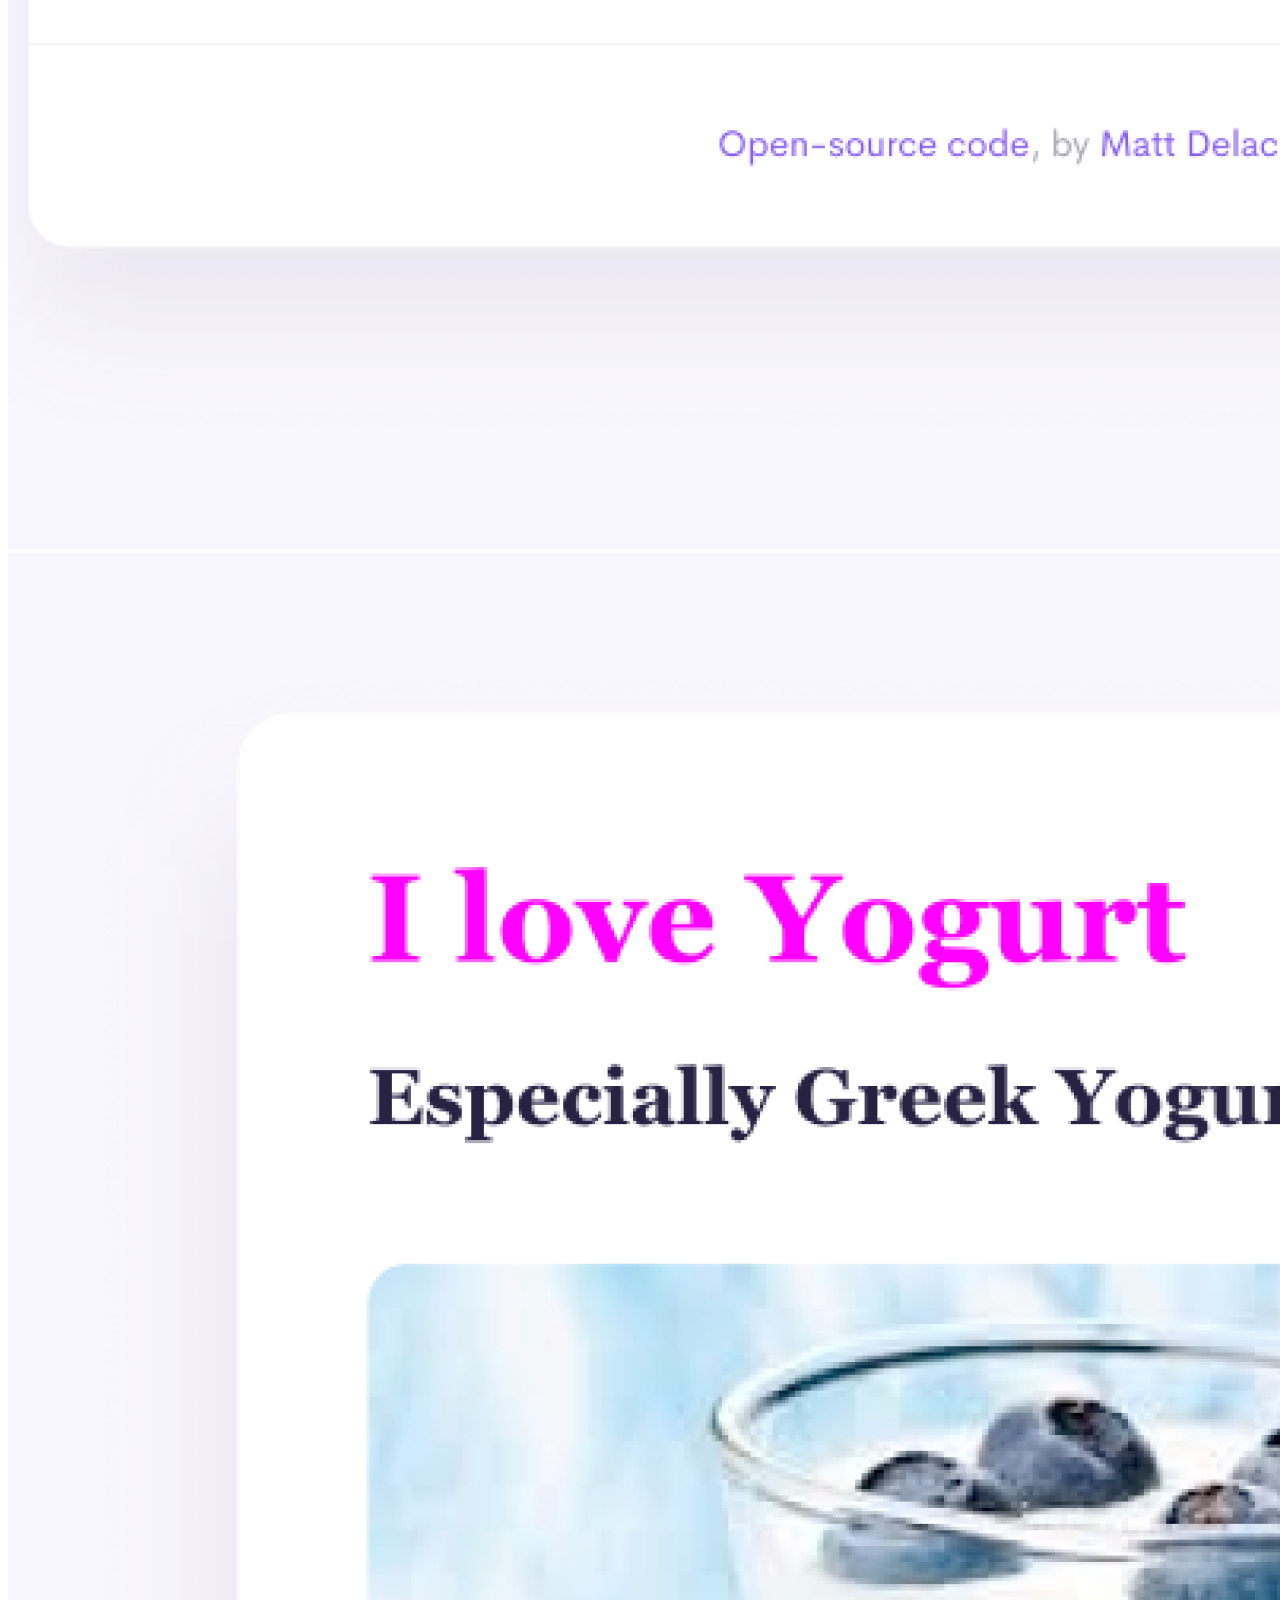
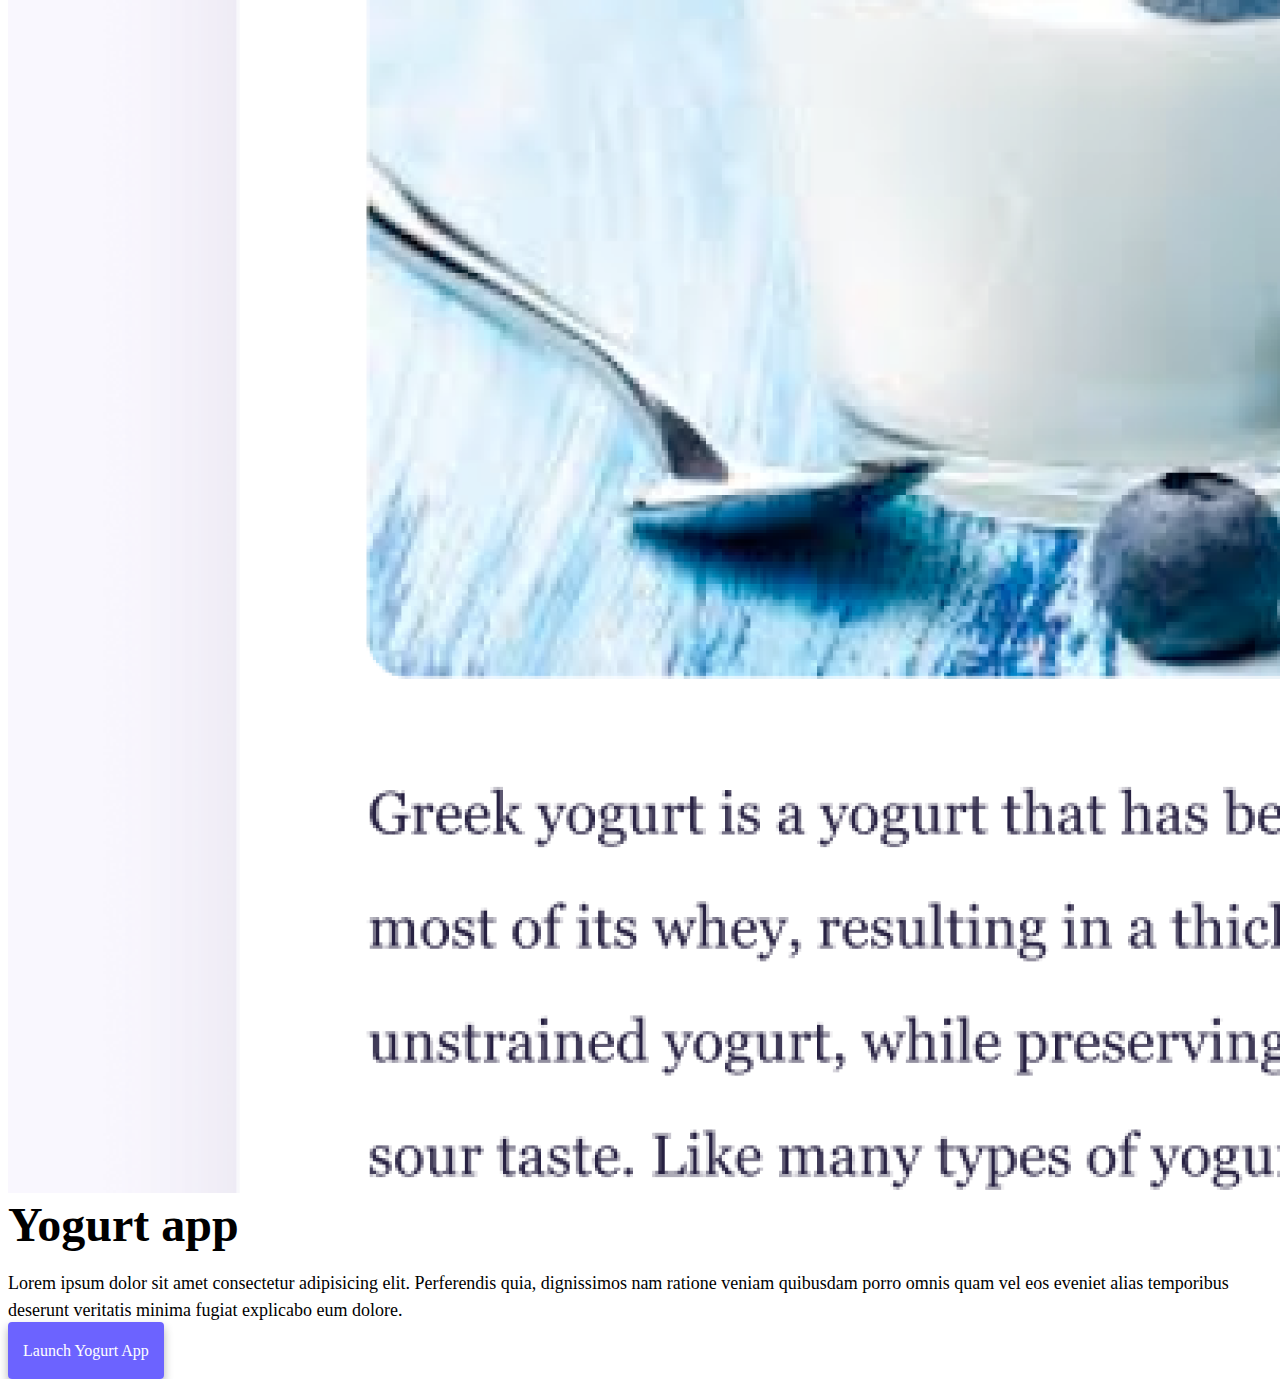
==== commit 76494ad7: "Meta description added" ====
--- a/index.html
+++ b/index.html
@@ -4,7 +4,8 @@
     <meta charset="UTF-8" />
     <meta http-equiv="X-UA-Compatible" content="IE=edge" />
     <meta name="viewport" content="width=device-width, initial-scale=1.0" />
-    <title>Ebiye Beedie</title>
+    <meta name="description" content="Ebiye Beedie is a front-end developer based in London, UK. Check out her projects and contact for collaborations or job enquiries.">
+    <title>Front-End Developer | Ebiye Beedie</title>
     <link
       href="https://cdn.jsdelivr.net/npm/bootstrap@5.0.0-beta2/dist/css/bootstrap.min.css"
       rel="stylesheet"
@@ -16,12 +17,14 @@
       integrity="sha384-b5kHyXgcpbZJO/tY9Ul7kGkf1S0CWuKcCD38l8YkeH8z8QjE0GmW1gYU5S9FOnJ0"
       crossorigin="anonymous"
     ></script>
-    <link rel="stylesheet" href="style.css" />
+    <link rel="stylesheet" href="/style.css" />
   </head>
+
+  
   <body>
     <nav class="navbar navbar-expand-lg navbar-light bg-light fixed-top">
       <div class="container">
-        <a class="navbar-brand" href="index.html">Ebiye Beedie</a>
+        <a class="navbar-brand" href="/">Ebiye Beedie</a>
         <button
           class="navbar-toggler"
           type="button"
@@ -36,15 +39,15 @@
         <div class="collapse navbar-collapse" id="navbarNav">
           <ul class="navbar-nav">
             <li class="nav-item">
-              <a class="nav-link active" title="Open Homepage" aria-current="page" href="index.html"
+              <a class="nav-link active" title="Open Homepage" aria-current="page" href="/"
                 >Home</a
               >
             </li>
             <li class="nav-item">
-              <a class="nav-link" href="about.html" title="Open About Me page">About me</a>
+              <a class="nav-link" href="/about.html" title="About Ebiye Beedie">About me</a>
             </li>
             <li class="nav-item">
-              <a class="nav-link" href="about.html#contact" title="Open Contact Me page">Contact me</a>
+              <a class="nav-link" href="/about.html#contact" title="Contact Ebiye Beedie">Contact me</a>
             </li>
           </ul>
         </div>
@@ -54,13 +57,13 @@
     <h1 class="text-center">Ebiye Beedie</h1>
     <h3 class="text-center">Front-end developer, based in London, UK</h3>
     <div class="navigation-links mb-5">
-      <a href="about.html#contact" class="primary-link" title="Open Contact Me page">Contact me</a>
-      <a href="about.html" class="secondary-link" title="Open About Me page">About me</a>
+      <a href="/about.html#contact" class="primary-link" title="Contact Ebiye Beedie">Contact me</a>
+      <a href="/about.html" class="secondary-link" title="About Ebiye Beedie">About me</a>
     </div>
     <div class="container">
       <div class="row">
         <div class="col-6">
-          <img src="images/yoga.png" class="img-fluid rounded" />
+          <img src="/images/yoga.png" class="img-fluid rounded" alt="Thumbnail for Yoga App showing picture of a lady in a yoga pose"/>
         </div>
         <div class="col-6">
           <h2 class="mb-3">Yoga app</h2>
@@ -89,12 +92,12 @@
           </div>
         </div>
         <div class="col-6">
-          <img src="images/weather.png" class="img-fluid rounded" />
+          <img src="/images/weather.png" class="img-fluid rounded" alt="Thumbnail for Weather App showing picture of a weather forecast"/>
         </div>
       </div>
       <div class="row mt-5">
         <div class="col-6">
-          <img src="images/yogurt.png" class="img-fluid rounded" />
+          <img src="/images/yogurt.png" class="img-fluid rounded" alt="Thumbnail for Yogurt App showing picture of a cup of yogurt with blackberries and a spoon" />
         </div>
         <div class="col-6">
           <h2 class="mb-3">Yogurt app</h2>
@@ -105,7 +108,7 @@
             explicabo eum dolore.
           </p>
           <div class="mt-5">
-            <a href="#" class="primary-link" title="Launch Weather App">Launch Weather App</a>
+            <a href="#" class="primary-link" title="Launch Yogurt App">Launch Yogurt App</a>
           </div>
         </div>
       </div>
--- a/style.css
+++ b/style.css
@@ -2,6 +2,11 @@
   --primary-color: #6c63ff;
   --secondary-color: #f5f2fe;
   --box-shadow: 0 5px 10px rgba(0, 0, 0, 0.3);
+}
+
+@media (max-width: 576px) {
+
+
 }
 
 body {
